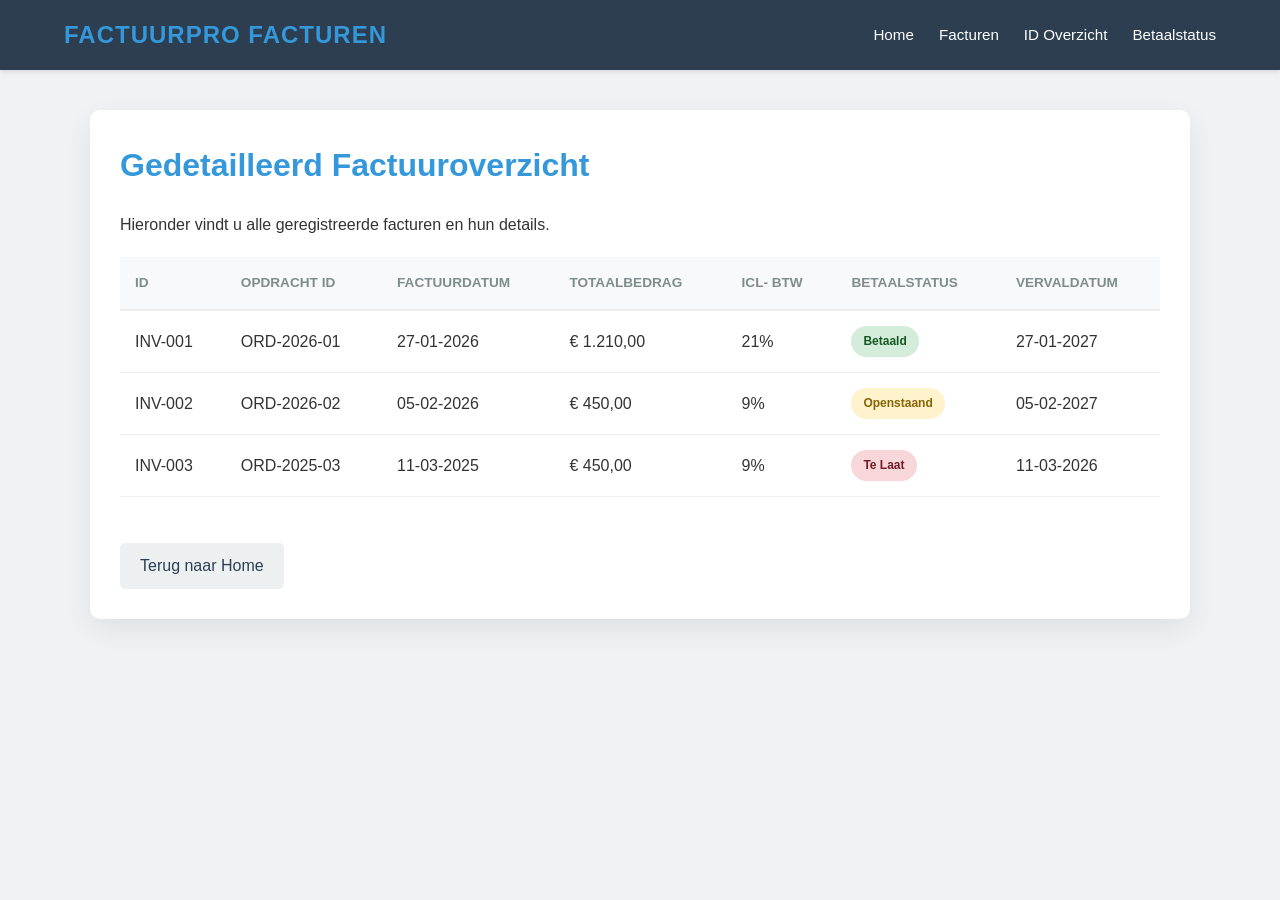
==== Nino/facturen.html @ 7158e312 "Add files via upload" ====
<!DOCTYPE html>
<html lang="nl">
<head>
    <meta charset="UTF-8">
    <meta name="viewport" content="width=device-width, initial-scale=1.0">
    <title>Alle Facturen - FactuurPro</title>
    <link rel="stylesheet" href="style.css">
</head>
<body>

    <nav class="navbar">
        <div class="nav-logo">FactuurPro Facturen</div>
        <ul class="nav-links">
            <li><a href="index.html">Home</a></li>
            <li><a href="facturen.html">Facturen</a></li>
            <li><a href="id-beheer.html">ID Overzicht</a></li>
            <li><a href="status.html">Betaalstatus</a></li>
        </ul>
    </nav>

    <div class="container">
        <h1>Gedetailleerd Factuuroverzicht</h1>
        <p>Hieronder vindt u alle geregistreerde facturen en hun details.</p>
        
        <table>
            <thead>
                <tr>
                    <th>ID</th>
                    <th>Opdracht ID</th>
                    <th>Factuurdatum</th>
                    <th>Totaalbedrag</th>
                    <th>Icl- BTW</th>
                    <th>Betaalstatus</th>
                    <th>Vervaldatum</th>
                </tr>
            </thead>
            <tbody>
                <tr>
                    <td>INV-001</td>
                    <td>ORD-2026-01</td>
                    <td>27-01-2026</td>
                    <td>€ 1.210,00</td>
                    <td>21%</td>
                    <td><span class="status betaald">Betaald</span></td>
                    <td>27-01-2027</td>
                </tr>
                    <tr>
                        <td>INV-002</td>
                        <td>ORD-2026-02</td>
                        <td>05-02-2026</td>
                        <td>€ 450,00</td>
                        <td>9%</td>
                        <td><span class="status openstaand">Openstaand</span></td>
                        <td>05-02-2027</td>
                    <tr>
                   <td>INV-003</td>
                        <td>ORD-2025-03</td>
                        <td>11-03-2025</td>
                        <td>€ 450,00</td>
                        <td>9%</td>
                    <td><span class="status te-laat">Te Laat</span></td>
                        <td>11-03-2026</td>
                </tr>
            </tbody>
        </table>
        <br>
        <a href="index.html" class="btn-secondary">Terug naar Home</a>
    </div>

</body>
</html>
---- Nino/style.css ----
/* 1. Algemene Reset & Lettertype */
* {
    margin: 0;
    padding: 0;
    box-sizing: border-box;
}

body {
    font-family: 'Segoe UI', Tahoma, Geneva, Verdana, sans-serif;
    background-color: #f0f2f5;
    color: #333;
    line-height: 1.6;
}

/* 2. Navigatiebalk (bovenin) */
.navbar {
    display: flex;
    justify-content: space-between;
    align-items: center;
    background-color: #2c3e50;
    padding: 1rem 5%;
    position: sticky;
    top: 0;
    z-index: 1000;
    box-shadow: 0 2px 5px rgba(0,0,0,0.1);
}

.nav-logo {
    color: #3498db;
    font-size: 1.5rem;
    font-weight: bold;
    text-transform: uppercase;
    letter-spacing: 1px;
}

.nav-links {
    display: flex;
    list-style: none;
}

.nav-links li {
    margin-left: 25px;
}

.nav-links a {
    color: white;
    text-decoration: none;
    font-size: 0.95rem;
    font-weight: 500;
    transition: color 0.3s ease;
}

.nav-links a:hover {
    color: #3498db;
}

/* 3. Hero / Home Sectie */
.hero {
    background: linear-gradient(rgba(44, 62, 80, 0.85), rgba(44, 62, 80, 0.85)), 
                url('https://images.unsplash.com/photo-1450101499163-c8848c66ca85?auto=format&fit=crop&w=1350&q=80');
    background-size: cover;
    background-position: center;
    color: white;
    padding: 120px 5%;
    text-align: center;
}

.hero h1 {
    font-size: 3rem;
    margin-bottom: 15px;
}

.hero p {
    font-size: 1.2rem;
    margin-bottom: 30px;
    opacity: 0.9;
}

/* 4. Containers & Layout */
.container {
    max-width: 1100px;
    margin: 40px auto;
    background: white;
    padding: 30px;
    border-radius: 10px;
    box-shadow: 0 10px 30px rgba(0,0,0,0.08);
}

h1, h2 {
    color: #3498db;
    margin-bottom: 20px;
}

/* 5. Tabellen */
.table-responsive {
    overflow-x: auto;
}

table {
    width: 100%;
    border-collapse: collapse;
    margin-top: 20px;
}

th {
    background-color: #f8f9fa;
    padding: 15px;
    text-align: left;
    border-bottom: 2px solid #eee;
    color: #7f8c8d;
    font-size: 0.85rem;
    text-transform: uppercase;
}

td {
    padding: 15px;
    border-bottom: 1px solid #eee;
    vertical-align: middle;
}

tr:hover {
    background-color: #f9fbfd;
}

/* 6. Status Badges */
.status {
    padding: 6px 12px;
    border-radius: 20px;
    font-size: 0.75rem;
    font-weight: bold;
    display: inline-block;
}

.betaald {
    background-color: #d4edda;
    color: #155724;
}

.openstaand {
    background-color: #fff3cd;
    color: #856404;
}

.te-laat {
    background-color: #f8d7da;
    color: #721c24;
}

/* 7. Knoppen */
.btn-main {
    display: inline-block;
    padding: 12px 35px;
    background-color: #3498db;
    color: white;
    text-decoration: none;
    border-radius: 5px;
    font-weight: bold;
    transition: background 0.3s;
}

.btn-main:hover {
    background-color: #2980b9;
}

.btn-secondary {
    display: inline-block;
    padding: 10px 20px;
    background-color: #ecf0f1;
    color: #2c3e50;
    text-decoration: none;
    border-radius: 5px;
    margin-top: 20px;
    transition: all 0.3s;
}

.btn-secondary:hover {
    background-color: #bdc3c7;
}

/* 8. Media Queries (voor mobiel) */
@media (max-width: 768px) {
    .navbar {
        flex-direction: column;
        padding: 1rem;
    }
    .nav-links {
        margin-top: 15px;
    }
    .nav-links li {
        margin: 0 10px;
    }
    .hero h1 {
        font-size: 2rem;
    }
}
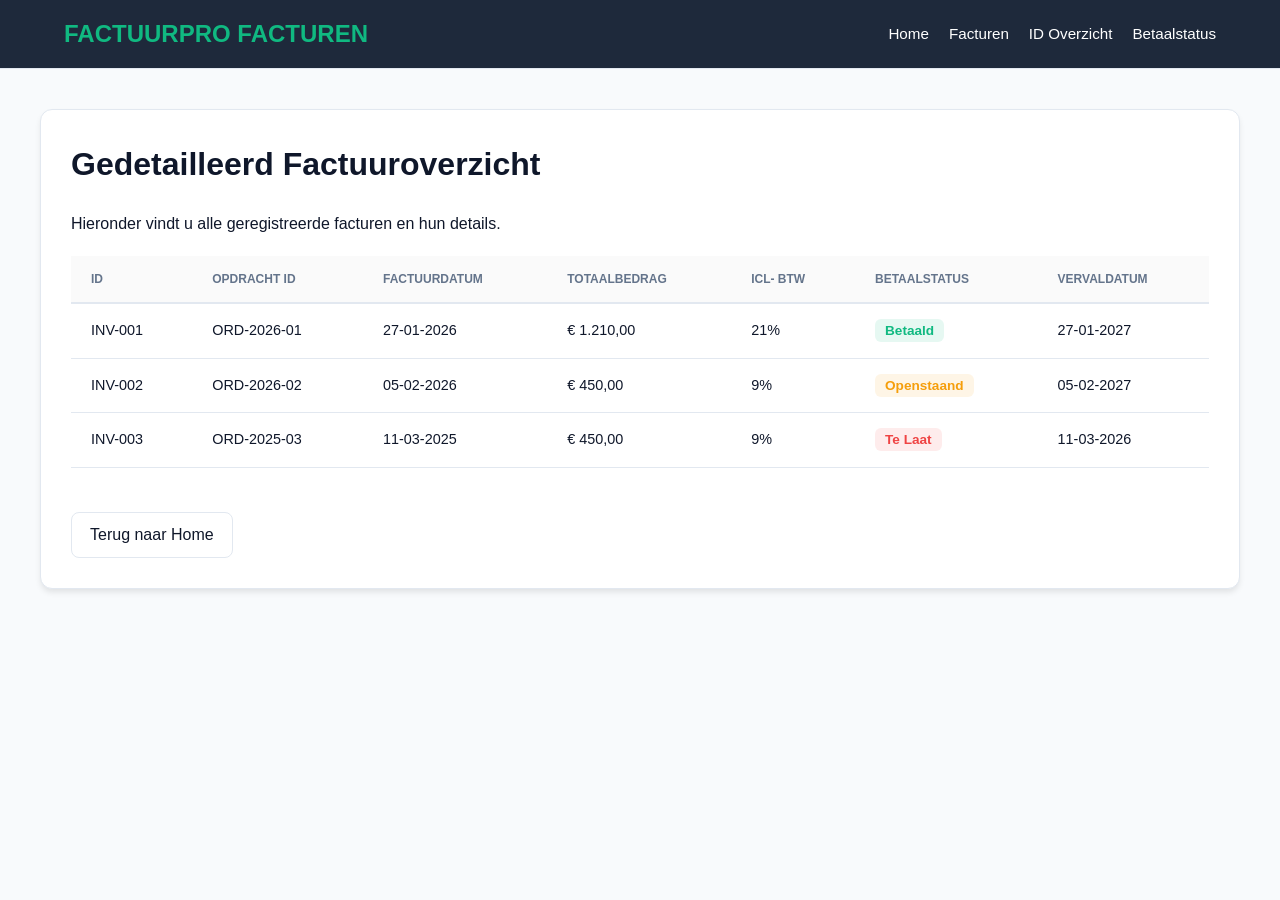
==== commit abee8038: "nieuw" ====
--- a/Nino/facturen.html
+++ b/Nino/facturen.html
@@ -1,71 +1,71 @@
-<!DOCTYPE html>
-<html lang="nl">
-<head>
-    <meta charset="UTF-8">
-    <meta name="viewport" content="width=device-width, initial-scale=1.0">
-    <title>Alle Facturen - FactuurPro</title>
-    <link rel="stylesheet" href="style.css">
-</head>
-<body>
-
-    <nav class="navbar">
-        <div class="nav-logo">FactuurPro Facturen</div>
-        <ul class="nav-links">
-            <li><a href="index.html">Home</a></li>
-            <li><a href="facturen.html">Facturen</a></li>
-            <li><a href="id-beheer.html">ID Overzicht</a></li>
-            <li><a href="status.html">Betaalstatus</a></li>
-        </ul>
-    </nav>
-
-    <div class="container">
-        <h1>Gedetailleerd Factuuroverzicht</h1>
-        <p>Hieronder vindt u alle geregistreerde facturen en hun details.</p>
-        
-        <table>
-            <thead>
-                <tr>
-                    <th>ID</th>
-                    <th>Opdracht ID</th>
-                    <th>Factuurdatum</th>
-                    <th>Totaalbedrag</th>
-                    <th>Icl- BTW</th>
-                    <th>Betaalstatus</th>
-                    <th>Vervaldatum</th>
-                </tr>
-            </thead>
-            <tbody>
-                <tr>
-                    <td>INV-001</td>
-                    <td>ORD-2026-01</td>
-                    <td>27-01-2026</td>
-                    <td>€ 1.210,00</td>
-                    <td>21%</td>
-                    <td><span class="status betaald">Betaald</span></td>
-                    <td>27-01-2027</td>
-                </tr>
-                    <tr>
-                        <td>INV-002</td>
-                        <td>ORD-2026-02</td>
-                        <td>05-02-2026</td>
-                        <td>€ 450,00</td>
-                        <td>9%</td>
-                        <td><span class="status openstaand">Openstaand</span></td>
-                        <td>05-02-2027</td>
-                    <tr>
-                   <td>INV-003</td>
-                        <td>ORD-2025-03</td>
-                        <td>11-03-2025</td>
-                        <td>€ 450,00</td>
-                        <td>9%</td>
-                    <td><span class="status te-laat">Te Laat</span></td>
-                        <td>11-03-2026</td>
-                </tr>
-            </tbody>
-        </table>
-        <br>
-        <a href="index.html" class="btn-secondary">Terug naar Home</a>
-    </div>
-
-</body>
+<!DOCTYPE html>
+<html lang="nl">
+<head>
+    <meta charset="UTF-8">
+    <meta name="viewport" content="width=device-width, initial-scale=1.0">
+    <title>Alle Facturen - FactuurPro</title>
+    <link rel="stylesheet" href="style.css">
+</head>
+<body>
+
+    <nav class="navbar">
+        <div class="nav-logo">FactuurPro Facturen</div>
+        <ul class="nav-links">
+            <li><a href="index.html">Home</a></li>
+            <li><a href="facturen.html">Facturen</a></li>
+            <li><a href="id-beheer.html">ID Overzicht</a></li>
+            <li><a href="status.html">Betaalstatus</a></li>
+        </ul>
+    </nav>
+
+    <div class="container">
+        <h1>Gedetailleerd Factuuroverzicht</h1>
+        <p>Hieronder vindt u alle geregistreerde facturen en hun details.</p>
+        
+        <table>
+            <thead>
+                <tr>
+                    <th>ID</th>
+                    <th>Opdracht ID</th>
+                    <th>Factuurdatum</th>
+                    <th>Totaalbedrag</th>
+                    <th>Icl- BTW</th>
+                    <th>Betaalstatus</th>
+                    <th>Vervaldatum</th>
+                </tr>
+            </thead>
+            <tbody>
+                <tr>
+                    <td>INV-001</td>
+                    <td>ORD-2026-01</td>
+                    <td>27-01-2026</td>
+                    <td>€ 1.210,00</td>
+                    <td>21%</td>
+                    <td><span class="status betaald">Betaald</span></td>
+                    <td>27-01-2027</td>
+                </tr>
+                    <tr>
+                        <td>INV-002</td>
+                        <td>ORD-2026-02</td>
+                        <td>05-02-2026</td>
+                        <td>€ 450,00</td>
+                        <td>9%</td>
+                        <td><span class="status openstaand">Openstaand</span></td>
+                        <td>05-02-2027</td>
+                    <tr>
+                   <td>INV-003</td>
+                        <td>ORD-2025-03</td>
+                        <td>11-03-2025</td>
+                        <td>€ 450,00</td>
+                        <td>9%</td>
+                    <td><span class="status te-laat">Te Laat</span></td>
+                        <td>11-03-2026</td>
+                </tr>
+            </tbody>
+        </table>
+        <br>
+        <a href="index.html" class="btn-secondary">Terug naar Home</a>
+    </div>
+
+</body>
 </html>
--- a/Nino/style.css
+++ b/Nino/style.css
@@ -1,195 +1,189 @@
-/* 1. Algemene Reset & Lettertype */
-* {
-    margin: 0;
-    padding: 0;
-    box-sizing: border-box;
-}
-
-body {
-    font-family: 'Segoe UI', Tahoma, Geneva, Verdana, sans-serif;
-    background-color: #f0f2f5;
-    color: #333;
-    line-height: 1.6;
-}
-
-/* 2. Navigatiebalk (bovenin) */
-.navbar {
-    display: flex;
-    justify-content: space-between;
-    align-items: center;
-    background-color: #2c3e50;
-    padding: 1rem 5%;
-    position: sticky;
-    top: 0;
-    z-index: 1000;
-    box-shadow: 0 2px 5px rgba(0,0,0,0.1);
-}
-
-.nav-logo {
-    color: #3498db;
-    font-size: 1.5rem;
-    font-weight: bold;
-    text-transform: uppercase;
-    letter-spacing: 1px;
-}
-
-.nav-links {
-    display: flex;
-    list-style: none;
-}
-
-.nav-links li {
-    margin-left: 25px;
-}
-
-.nav-links a {
-    color: white;
-    text-decoration: none;
-    font-size: 0.95rem;
-    font-weight: 500;
-    transition: color 0.3s ease;
-}
-
-.nav-links a:hover {
-    color: #3498db;
-}
-
-/* 3. Hero / Home Sectie */
-.hero {
-    background: linear-gradient(rgba(44, 62, 80, 0.85), rgba(44, 62, 80, 0.85)), 
-                url('https://images.unsplash.com/photo-1450101499163-c8848c66ca85?auto=format&fit=crop&w=1350&q=80');
-    background-size: cover;
-    background-position: center;
-    color: white;
-    padding: 120px 5%;
-    text-align: center;
-}
-
-.hero h1 {
-    font-size: 3rem;
-    margin-bottom: 15px;
-}
-
-.hero p {
-    font-size: 1.2rem;
-    margin-bottom: 30px;
-    opacity: 0.9;
-}
-
-/* 4. Containers & Layout */
-.container {
-    max-width: 1100px;
-    margin: 40px auto;
-    background: white;
-    padding: 30px;
-    border-radius: 10px;
-    box-shadow: 0 10px 30px rgba(0,0,0,0.08);
-}
-
-h1, h2 {
-    color: #3498db;
-    margin-bottom: 20px;
-}
-
-/* 5. Tabellen */
-.table-responsive {
-    overflow-x: auto;
-}
-
-table {
-    width: 100%;
-    border-collapse: collapse;
-    margin-top: 20px;
-}
-
-th {
-    background-color: #f8f9fa;
-    padding: 15px;
-    text-align: left;
-    border-bottom: 2px solid #eee;
-    color: #7f8c8d;
-    font-size: 0.85rem;
-    text-transform: uppercase;
-}
-
-td {
-    padding: 15px;
-    border-bottom: 1px solid #eee;
-    vertical-align: middle;
-}
-
-tr:hover {
-    background-color: #f9fbfd;
-}
-
-/* 6. Status Badges */
-.status {
-    padding: 6px 12px;
-    border-radius: 20px;
-    font-size: 0.75rem;
-    font-weight: bold;
-    display: inline-block;
-}
-
-.betaald {
-    background-color: #d4edda;
-    color: #155724;
-}
-
-.openstaand {
-    background-color: #fff3cd;
-    color: #856404;
-}
-
-.te-laat {
-    background-color: #f8d7da;
-    color: #721c24;
-}
-
-/* 7. Knoppen */
-.btn-main {
-    display: inline-block;
-    padding: 12px 35px;
-    background-color: #3498db;
-    color: white;
-    text-decoration: none;
-    border-radius: 5px;
-    font-weight: bold;
-    transition: background 0.3s;
-}
-
-.btn-main:hover {
-    background-color: #2980b9;
-}
-
-.btn-secondary {
-    display: inline-block;
-    padding: 10px 20px;
-    background-color: #ecf0f1;
-    color: #2c3e50;
-    text-decoration: none;
-    border-radius: 5px;
-    margin-top: 20px;
-    transition: all 0.3s;
-}
-
-.btn-secondary:hover {
-    background-color: #bdc3c7;
-}
-
-/* 8. Media Queries (voor mobiel) */
-@media (max-width: 768px) {
-    .navbar {
-        flex-direction: column;
-        padding: 1rem;
-    }
-    .nav-links {
-        margin-top: 15px;
-    }
-    .nav-links li {
-        margin: 0 10px;
-    }
-    .hero h1 {
-        font-size: 2rem;
-    }
-}+/* Globale instellingen & Reset */
+* {
+    box-sizing: border-box;
+    margin: 0;
+    padding: 0;
+}
+
+:root {
+    /* Standaard Licht Thema */
+    --bg-body: #f8fafc;
+    --bg-card: #ffffff;
+    --text-main: #0f172a;
+    --text-muted: #64748b;
+    --border: #e2e8f0;
+    --primary: #10b981;
+    --primary-hover: #059669;
+    --nav-bg: #1e293b; /* Donkere nav voor contrast */
+    --nav-text: #ffffff;
+    --input-bg: #f1f5f9;
+    --shadow: 0 4px 6px -1px rgba(0, 0, 0, 0.1);
+    --danger: #ef4444;
+}
+
+/* Automatische Dark Mode */
+@media (prefers-color-scheme: dark) {
+    :root {
+        --bg-body: #0f172a;
+        --bg-card: #1e293b;
+        --text-main: #f8fafc;
+        --text-muted: #94a3b8;
+        --border: #334155;
+        --nav-bg: #0f172a;
+        --input-bg: #1e293b;
+        --shadow: 0 4px 6px rgba(0, 0, 0, 0.3);
+    }
+}
+
+body {
+    font-family: 'Segoe UI', Tahoma, Geneva, Verdana, sans-serif;
+    background-color: var(--bg-body);
+    color: var(--text-main);
+    line-height: 1.5;
+    transition: background-color 0.3s ease, color 0.3s ease;
+}
+
+/* Navigatie aanpassing voor jouw HTML structuur */
+.navbar {
+    background: var(--nav-bg);
+    border-bottom: 1px solid var(--border);
+    padding: 1rem 5%;
+    display: flex;
+    justify-content: space-between;
+    align-items: center;
+    position: sticky;
+    top: 0;
+    z-index: 1000;
+}
+
+.nav-logo {
+    color: var(--primary);
+    font-size: 1.5rem;
+    font-weight: bold;
+    text-transform: uppercase;
+}
+
+.nav-links {
+    display: flex;
+    list-style: none;
+}
+
+.nav-links li {
+    margin-left: 20px;
+}
+
+.nav-links a {
+    text-decoration: none;
+    color: var(--nav-text);
+    font-size: 0.95rem;
+    transition: 0.2s;
+}
+
+.nav-links a:hover {
+    color: var(--primary);
+}
+
+/* Hero Sectie (geoptimaliseerd voor nieuwe look) */
+.hero {
+    background: linear-gradient(rgba(15, 23, 42, 0.8), rgba(15, 23, 42, 0.8)), 
+                url('https://images.unsplash.com/photo-1450101499163-c8848c66ca85?auto=format&fit=crop&w=1350&q=80');
+    background-size: cover;
+    background-position: center;
+    color: white;
+    padding: 80px 5%;
+    text-align: center;
+    border-bottom: 4px solid var(--primary);
+}
+
+.hero h1 { font-size: 2.5rem; margin-bottom: 10px; }
+.hero p { opacity: 0.8; margin-bottom: 25px; }
+
+/* Layout Containers */
+.container { 
+    max-width: 1200px; 
+    margin: 40px auto; 
+    padding: 30px;
+    background: var(--bg-card);
+    border: 1px solid var(--border);
+    border-radius: 12px;
+    box-shadow: var(--shadow);
+}
+
+h1, h2 {
+    margin-bottom: 1.5rem;
+    color: var(--text-main);
+}
+
+/* Tabellen moderniseren */
+table { 
+    width: 100%; 
+    border-collapse: collapse; 
+    margin-top: 20px;
+}
+
+th { 
+    text-align: left; 
+    padding: 14px 20px; 
+    color: var(--text-muted); 
+    text-transform: uppercase; 
+    font-size: 0.75rem; 
+    border-bottom: 2px solid var(--border);
+    background: rgba(0,0,0,0.02);
+}
+
+td { 
+    padding: 16px 20px; 
+    border-bottom: 1px solid var(--border); 
+    font-size: 0.9rem; 
+}
+
+tr:hover { background: rgba(128,128,128,0.05); }
+
+/* Status Badges */
+.status {
+    padding: 4px 10px;
+    border-radius: 6px;
+    font-weight: 600;
+    font-size: 0.85rem;
+}
+
+.betaald { background: rgba(16, 185, 129, 0.1); color: var(--primary); }
+.openstaand { background: rgba(245, 158, 11, 0.1); color: #f59e0b; }
+.te-laat { background: rgba(239, 68, 68, 0.1); color: var(--danger); }
+
+/* Knoppen */
+.btn-main, .btn-primary {
+    display: inline-block;
+    background: var(--primary);
+    color: white;
+    border: none;
+    padding: 12px 24px;
+    border-radius: 8px;
+    cursor: pointer;
+    font-weight: 600;
+    text-decoration: none;
+    transition: 0.2s;
+}
+
+.btn-main:hover, .btn-primary:hover {
+    background: var(--primary-hover);
+    transform: translateY(-1px);
+}
+
+.btn-secondary {
+    display: inline-block;
+    background: var(--bg-card);
+    color: var(--text-main);
+    border: 1px solid var(--border);
+    padding: 10px 18px;
+    border-radius: 8px;
+    text-decoration: none;
+    margin-top: 20px;
+}
+
+/* Mobiel */
+@media (max-width: 768px) {
+    .navbar { flex-direction: column; gap: 15px; }
+    .nav-links li { margin: 0 10px; }
+    .container { margin: 20px; }
+}
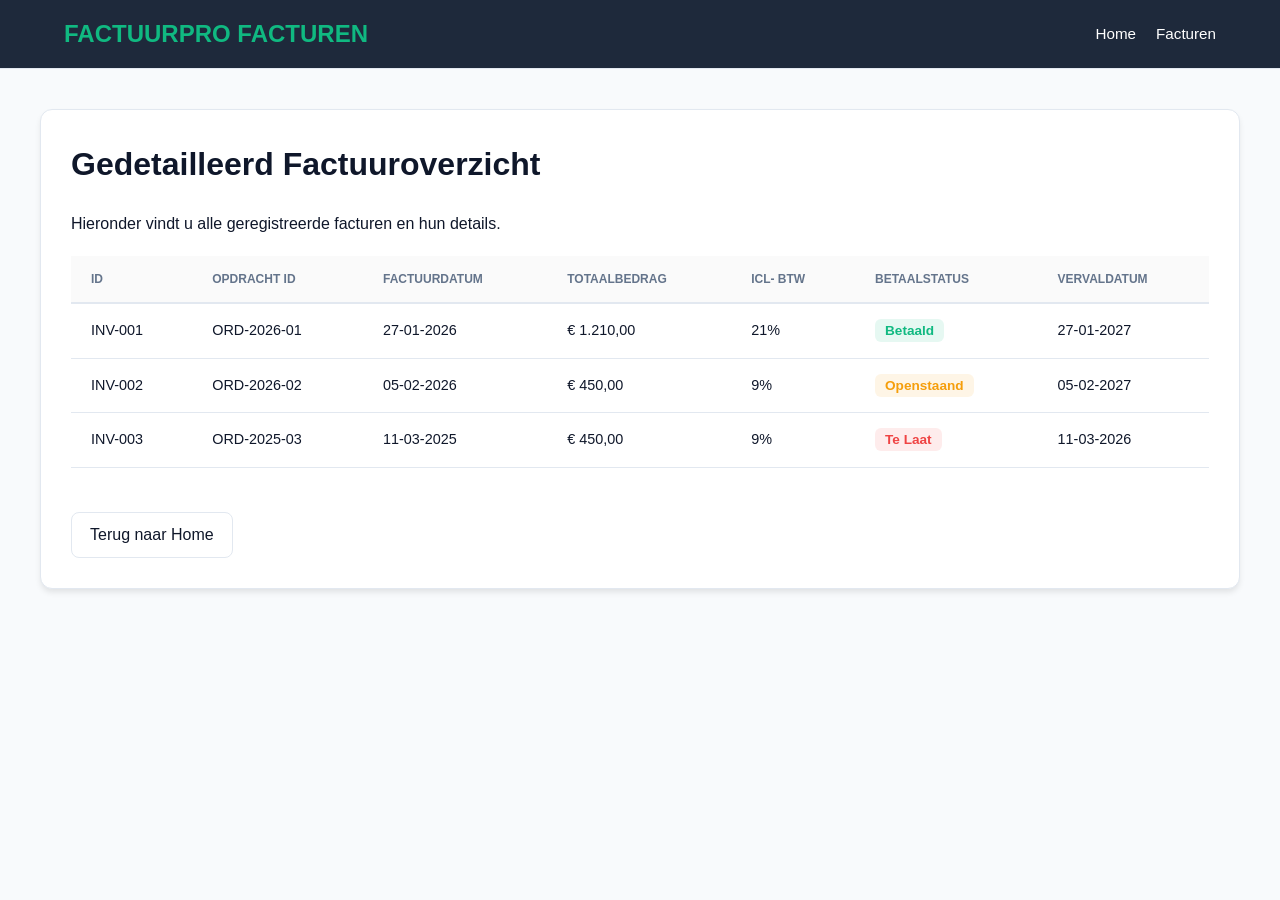
==== commit 227b88d8: "wegggg" ====
--- a/Nino/facturen.html
+++ b/Nino/facturen.html
@@ -13,8 +13,6 @@
         <ul class="nav-links">
             <li><a href="index.html">Home</a></li>
             <li><a href="facturen.html">Facturen</a></li>
-            <li><a href="id-beheer.html">ID Overzicht</a></li>
-            <li><a href="status.html">Betaalstatus</a></li>
         </ul>
     </nav>
 
